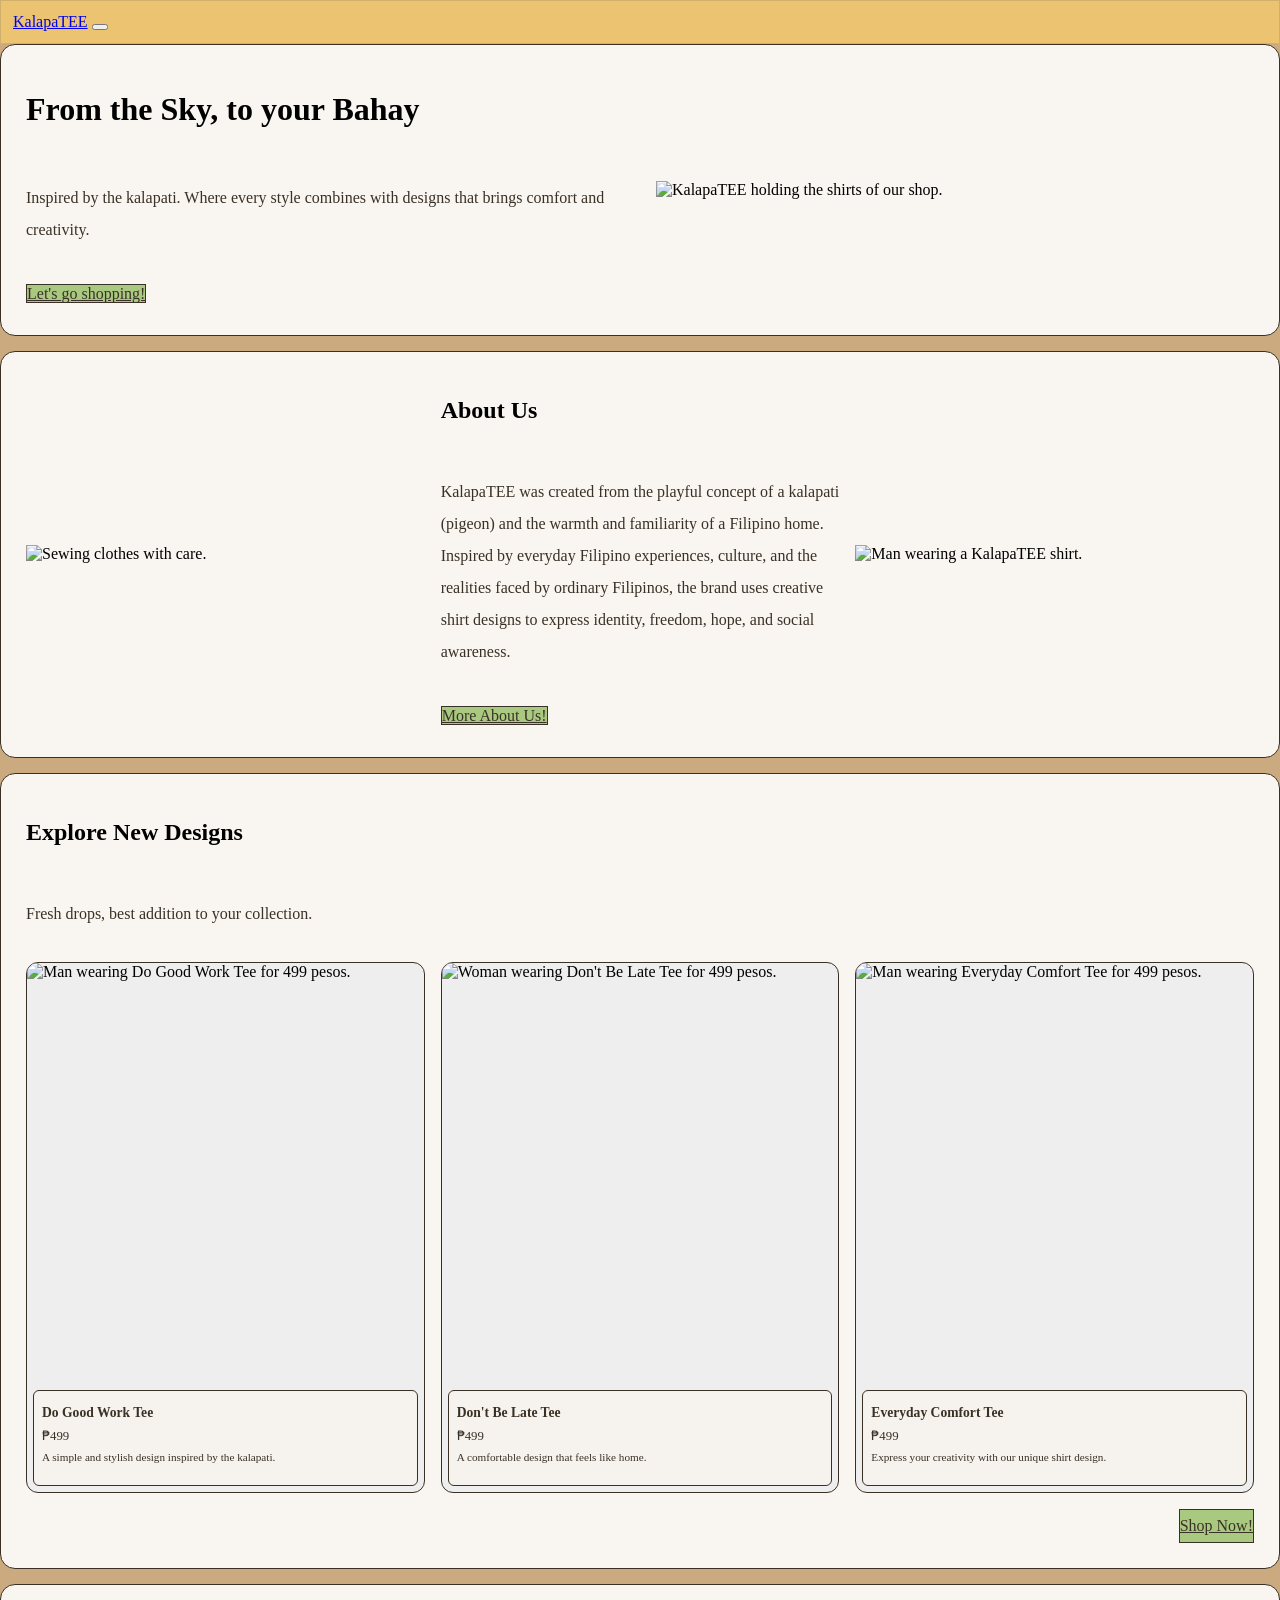
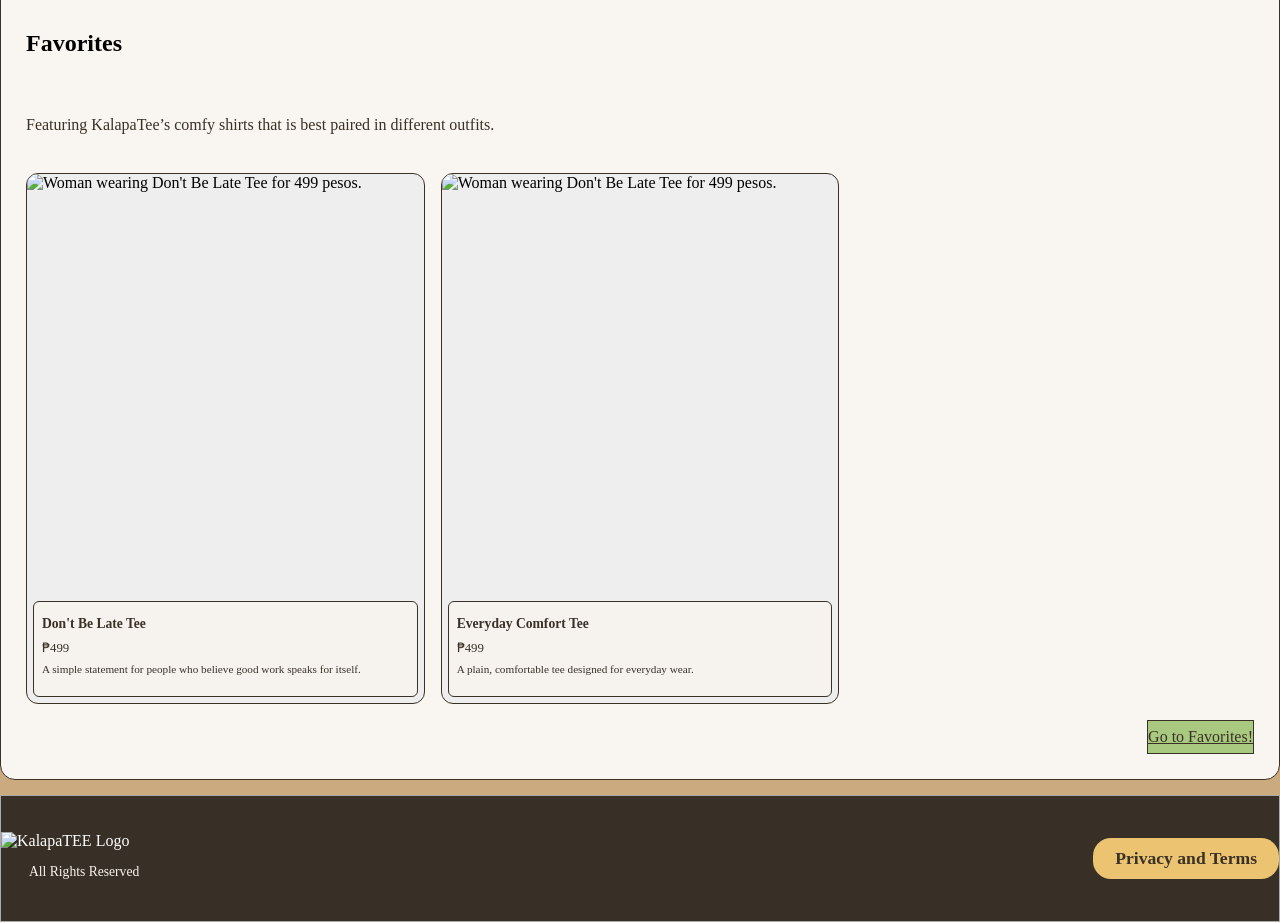
==== index.html @ 0c76593f "Merge 9d31fdcd23a2473a4dc69d0a0cee9175cd3b188a into a18f299903dabb6fb0a37288495010eba03ec05f" ====
<!DOCTYPE html>
<html lang="en">
<head>
  <meta charset="UTF-8">
  <meta name="viewport" content="width=device-width, initial-scale=1.0">
  <title>KalapaTEE</title>

  <!-- Bootstrap -->
  <link href="https://cdn.jsdelivr.net/npm/bootstrap@6.0.0-alpha.1/dist/css/bootstrap.min.css" rel="stylesheet" integrity="sha384-B/GM4XqrwHnWXNOWMbloTmrYXZg10cakYGmpfsR/bbzQ6JAJI4ihuyADKLnBgrCe" crossorigin="anonymous">

  <!-- CSS -->
 <link rel="stylesheet" href="./css/styles.css">

</head>
<body class="body">

    <!-- Navigation -->
  <nav class="navbar md:navbar-expand nav-bgcolor border-bottom">

    <div class="container body-font">

        <a class="bg navbar-brand" href="index.html">KalapaTEE</a>

        <button class="btn-icon navbar-toggler" type="button"
            data-bs-toggle="drawer" data-bs-target="#mainNav"
            aria-controls="mainNav" aria-expanded="false" aria-label="Toggle navigation">

            <span class="navbar-toggler-icon" aria-hidden="true"></span>
        </button>

        <dialog class="drawer drawer-end" tabindex="-1" id="mainNav" aria-labelledby="mainNavLabel">

      <div class="drawer-header">

        <h5 class="drawer-title" id="mainNavLabel">Menu</h5>

        <button type="button" class="btn-close" data-bs-dismiss="drawer" aria-label="Close"></button>

      </div>

      <div class="drawer-body">
        <ul class="nav navbar-nav md:ms-auto">
          <li class="nav-item"><a class="nav-link active" aria-current="page" href="index.html">Home</a></li>
          <li class="nav-item"><a class="nav-link" href="about-us.html">About Us</a></li>
          <li class="nav-item"><a class="nav-link" href="shop.html">Shop</a></li>
          <li class="nav-item"><a class="nav-link" href="favorites.html">Favorites</a></li>
          <li class="nav-item"><a class="nav-link" href="privacy-and-terms.html">Privacy and Terms</a></li>
          <li class="nav-item"><a class="nav-link" href="contact-us.html">Contact Us</a></li>
          <li class="nav-item"><a class="nav-link" href="settings.html">Settings</a></li>
        </ul>
      </div>
    </dialog>
  </div>
  </nav>

    <!-- Hero Section -->
    <header class=" py-3">
    
        <div class="container py-5">
        <div class="hero-layout section-wrapper">

            <!-- Heading -->
            <h1 class="hero-heading text-5xl fw-bold header-font">
            From the Sky, to your Bahay
            </h1>

            <!-- Image -->
            <div class="hero-image">
            <img src="./images/ctabird.png"
                alt="KalapaTEE holding the shirts of our shop."
                class="img-fluid rounded">
            </div>

            <!-- Description -->
            <p class="hero-description text-m fg-2 body-font">
            Inspired by the kalapati. Where every style combines with designs that brings comfort and creativity.
            </p>

            <!-- Button -->
            <div class="hero-button">
            <a href="shop.html" class="btn-solid btn-lg body-font button-font">
                Let's go shopping!
            </a>
            </div>

        </div>
        </div>

    </header>

    <!-- About Us -->
    <section id="about" class="py-5">
        <div class="container">
            <div class="about-layout section-wrapper">

            <!-- First Image -->
            <div class="about-image1">
                <img src="./images/Factory.png"
                    alt="Sewing clothes with care."
                    class="img-fluid rounded">
            </div>

            <!-- Heading -->
            <h2 class="about-heading text-5xl fw-bold header-font">
                About Us
            </h2>

            <!-- Second Image -->
            <div class="about-image2">
                <img src="./images/ManWearingShirt.png"
                    alt="Man wearing a KalapaTEE shirt."
                    class="img-fluid rounded">
            </div>

            <!-- Description -->
            <p class="about-description text-m fg-2 body-font">
                KalapaTEE was created from the playful concept of a kalapati (pigeon) 
                and the warmth and familiarity of a Filipino home. Inspired by everyday 
                Filipino experiences, culture, and the realities faced by ordinary Filipinos, 
                the brand uses creative shirt designs to express identity, freedom, hope, 
                and social awareness.
            </p>

            <!-- Button -->
            <div class="about-button">
                <a href="about-us.html" class="btn-solid btn-lg body-font button-font">
                More About Us!
                </a>
            </div>

            </div>
        </div>
    </section>


    <!-- Shopping Catalog Section -->
        <section id="catalog" class="py-5">

        <div class="container">
            <div class="catalog-layout section-wrapper">

            <!-- Heading -->
            <h2 class="catalog-heading text-5xl fw-bold header-font">
                Explore New Designs
            </h2>

            <!-- Shop Description -->
            <p class="catalog-description text-m fg-2 body-font">
                Fresh drops, best addition to your collection.
            </p>

            <!-- Product 1: Do Good Work Tee -->
            <div class="product-card product-1">
                <img src="./images/DoGoodWorkTee.png"
                    alt="Man wearing Do Good Work Tee for 499 pesos."
                    class="img-fluid rounded">

                <div class="product-info">
                <div class="d-flex justify-content-between align-items-center">
                    <h5 class="fw-bold mb-1 header-font">Do Good Work Tee</h5>
                    <span class="fw-bold header-font">₱499</span>
                </div>
                <p class="mb-0 body-font">
                    A simple and stylish design inspired by the kalapati.
                </p>
                </div>
            </div>

            <!-- Product 2: Don't Be Late Tee -->
            <div class="product-card product-2">
                <img src="./images/DontBeLateTee.png"
                    alt="Woman wearing Don't Be Late Tee for 499 pesos."
                    class="img-fluid rounded">

                <div class="product-info">
                <div class="d-flex justify-content-between align-items-center">
                    <h5 class="fw-bold mb-1 header-font">Don't Be Late Tee</h5>
                    <span class="fw-bold header-font">₱499</span>
                </div>
                <p class="mb-0 body-font">
                    A comfortable design that feels like home.
                </p>
                </div>
            </div>

            <!-- Product 3: Everyday Comfort Tee -->
            <div class="product-card product-3">
                <img src="./images/EverydayComfortTee.png"
                    alt="Man wearing Everyday Comfort Tee for 499 pesos."
                    class="img-fluid rounded">

                <div class="product-info">
                <div class="d-flex justify-content-between align-items-center">
                    <h5 class="fw-bold mb-1 header-font">Everyday Comfort Tee</h5>
                    <span class="fw-bold header-font">₱499</span>
                </div>
                <p class="mb-0 body-font">
                    Express your creativity with our unique shirt design.
                </p>
                </div>
            </div>

            <!-- Shopping Button -->
            <div class="catalog-button">
                <a href="shop.html"
                class="btn-solid btn-lg body-font button-font">
                Shop Now!
                </a>
            </div>

            </div>
        </div>

    </section>

    <!-- Favorites Section -->
        <section id="catalog" class="py-5">

        <div class="container">
            <div class="catalog-layout section-wrapper">

            <!-- Heading -->
            <h2 class="catalog-heading text-5xl fw-bold header-font">
               Favorites
            </h2>

            <!-- Shop Description -->
            <p class="catalog-description text-m fg-2 body-font">
               Featuring KalapaTee’s comfy shirts that is best paired in different outfits.
            </p>

            <!-- Product 1: Don't Be Late Tee  -->
            <div class="product-card product-1">
                <img src="./images/DontBeLateTee.png"
                    alt="Woman wearing Don't Be Late Tee for 499 pesos."
                    class="img-fluid rounded">

                <div class="product-info">
                <div class="d-flex justify-content-between align-items-center">
                    <h5 class="fw-bold mb-1 header-font">Don't Be Late Tee</h5>
                    <span class="fw-bold header-font">₱499</span>
                </div>
                <p class="mb-0 body-font">
                    A simple statement for people who believe good work speaks for itself.
                </p>
                </div>
            </div>

            <!-- Product 2: Everyday Comfort Tee -->
            <div class="product-card product-2">
                <img src="./images/EverydayComfortTee.png"
                    alt="Woman wearing Don't Be Late Tee for 499 pesos."
                    class="img-fluid rounded">

                <div class="product-info">
                <div class="d-flex justify-content-between align-items-center">
                    <h5 class="fw-bold mb-1 header-font">Everyday Comfort Tee</h5>
                    <span class="fw-bold header-font">₱499</span>
                </div>
                <p class="mb-0 body-font">
                    A plain, comfortable tee designed for everyday wear.
                </p>
                </div>
            </div>

            <!-- Going Back to Favorites Button -->
            <div class="catalog-button">
                <a href="favorites.html"
                class="btn-solid btn-lg body-font button-font">
                Go to Favorites!
                </a>
            </div>

            </div>
        </div>

    </section>

 <!-- Footer -->
    <footer class="site-footer">

        <div class="container">
            <div class="footer-content">

            <!-- Logo and Copyright -->
            <div class="footer-brand">

                <img src="./logo-img/Primary (White).png"
                    alt="KalapaTEE Logo"
                    class="footer-logo">

                <p class="footer-copyright  text-s footer-font">
                All Rights Reserved
                </p>

            </div>

            <!-- Privacy and Terms Button -->
            <div class="footer-links">
                <a href="privacy.html"
                class="footer-button header-font">
                Privacy and Terms
                </a>
            </div>

            </div>
        </div>

    </footer>

  <script type="module" src="https://cdn.jsdelivr.net/npm/bootstrap@6.0.0-alpha.1/dist/js/bootstrap.bundle.min.js" integrity="sha384-1a/pXj49ZQ1aHEmrJ+gMw1otqoVsYwlEnlD8mIfY2TV03r20Y0CN7uqx1tQogjPL" crossorigin="anonymous"></script>
</body>
</html>
---- css/styles.css ----
/* GENERAL */
* {
    box-sizing: border-box;
}

body {
    margin: 0;
    padding: 0;
}

@font-face {
    font-family: 'Batangas';
    src: url('../font/batangas-bold-700.otf');
}

@font-face {
    font-family: 'LibreBaskerville';
    src: url('../font/LibreBaskerville-VariableFont_wght.ttf');
}


/* NAVIGATION BAR */
.navbar {
    background-color: #ecc471;
    display: flex;
    justify-content: space-between;
    align-items: center;
    padding: 5px 12px;
    border: 1px solid #d0b16c;
    width: 100%;
}

/* BODY FONT */
.body-font {
    font-family: 'LibreBaskerville';
    color: #3A3126;
    line-height: 2;
}
.footer-font {
    font-family:'LibreBaskerville';
    color: #F9F5F0;
    line-height: 2;
}

.button-font {
    font-family:'LibreBaskerville';
    background-color: #A9C980;
    line-height: 2;
    border: 1px solid #3A3126;
}

.button-font:hover {
  background-color: #3A3126;
  color: #F4D35E;
}


h5 {
    line-height: 2;
}


.box{
    border: 2px solid #3A3126;
    background-color: #F9F5F0;
    border-radius: 25px ;
}

.body{
    background-color: #CCAA7F;
}


/* Desktop Layout */
.hero-layout {
  display: grid;
  grid-template-columns: 1fr 1fr;
  grid-template-areas:
    "heading image"
    "description image"
    "button image";
  align-items: center;
  gap: 1rem 2rem;
}

.hero-heading {
  grid-area: heading;
}

.hero-image {
  grid-area: image;
}

.hero-description {
  grid-area: description;
}

.hero-button {
  grid-area: button;
}

/* Mobile Layout */
@media (max-width: 767px) {
  .hero-layout {
    grid-template-columns: 1fr;
    grid-template-areas:
      "heading"
      "image"
      "description"
      "button";
    text-align: center;
  }

  .hero-button {
    display: flex;
    justify-content: center;
  }
}

.section-wrapper {
  background-color: #F9F5F0;
  padding: 25px;
  border-radius: 15px;
  border: 1px solid #3A3126;
  margin-bottom: 15px;
}

/* About Us - Desktop */
.about-layout {
  display: grid;
  grid-template-columns: 1fr 1fr 1fr;
  grid-template-areas:
    "image1 heading image2"
    "image1 description image2"
    "image1 button image2";
  align-items: center;
  gap: 1rem;
}

.about-image1 {
  grid-area: image1;
}

.about-heading {
  grid-area: heading;
}

.about-image2 {
  grid-area: image2;
}

.about-description {
  grid-area: description;
}

.about-button {
  grid-area: button;
}

.about-image1 img,
.about-image2 img {
  width: 100%;
  height: 100%;
  object-fit: cover;
}

/* About Us - Mobile */
@media (max-width: 767px) {
  .about-layout {
    grid-template-columns: 1fr;
    grid-template-areas:
      "heading"
      "description"
      "image1"
      "image2"
      "button";
    text-align: center;
  }

  .about-image1 img,
  .about-image2 img {
    height: 200px;
  }

  .about-button {
    display: flex;
    justify-content: center;
  }
}


/* SHOPPING CATALOG - DESKTOP */

.catalog-layout {
  display: grid;
  grid-template-columns: repeat(3, 1fr);
  grid-template-areas:
    "heading heading heading"
    "description description description"
    "product1 product2 product3"
    ". . button";
  gap: 1rem;
  align-items: center;
}

/* Grid Areas */

.catalog-heading {
  grid-area: heading;
}

.catalog-description {
  grid-area: description;
}

.product-1 {
  grid-area: product1;
}

.product-2 {
  grid-area: product2;
}

.product-3 {
  grid-area: product3;
}

.catalog-button {
  grid-area: button;
  display: flex;
  justify-content: flex-end;
}


/* PRODUCT CARD */
.product-card {
  position: relative;
  width: 100%;
  aspect-ratio: 3 / 4;
  overflow: hidden;
  border: 1px solid #3A3126;
  border-radius: 12px;
  background: #eee;
}

/* PRODUCT IMAGE */
.product-card img {
  width: 100%;
  height: 100%;
  object-fit: cover;
  object-position: center;
  display: block;
}

/* PRODUCT INFORMATION */
.product-info {
  position: absolute;
  bottom: 6px;
  left: 6px;
  right: 6px;

  padding: 8px;
  border-radius: 6px;

  background-color: rgba(249, 245, 240, 0.8);
  color: #3A3126;
  border: 1px solid #3A3126
}

/* PRODUCT NAME AND PRICE */
.product-info h5 {
  font-size: 0.85rem;
  font-weight: bold;
  margin: 0;
}

.product-info span {
  font-size: 0.8rem;
  white-space: nowrap;
}

/* PRODUCT DESCRIPTION */
.product-info p {
  font-size: 0.7rem;
  margin-top: 6px;
  line-height: 1.4;
}

/* MOBILE RESPONSIVENESS */
@media (max-width: 767px) {

  .product-card {
    height: 280px;
  }

  .product-info {
    padding: 10px;
  }

  .product-info h5 {
    font-size: 0.9rem;
  }

  .product-info p {
    font-size: 0.8rem;
  }
}

/* FOOTER */

.site-footer {
  background-color: #382F26;
  color: #ffffff;
  padding: 25px 0;
  border: 1px solid #aaa;
}

/* Footer Layout */

.footer-content {
  display: flex;
  justify-content: space-between;
  align-items: center;
  min-height: 75px;
}

/* Logo */

.footer-logo {
  width: 210px;
  height: auto;
  object-fit: contain;
  display: block;
}

/* Copyright */

.footer-copyright {
  font-size: 0.85rem;
  margin: 8px 0 0 28px;
}

/* Privacy Button */

.footer-button {
  display: inline-block;
  background-color: #ECC471;
  color: #3A3126;

  padding: 10px 22px;
  border-radius: 18px;

  text-decoration: none;
  font-size: 1.1rem;
  font-weight: bold;

  transition: 0.2s ease;
}

.footer-button:hover {
  background-color: #A9C980;
  color: #3A3126;
}


/* MOBILE RESPONSIVENESS */

@media (max-width: 576px) {

  .footer-content {
    flex-direction: column;
    align-items: center;
    gap: 20px;
    text-align: center;
  }

  .footer-logo {
    width: 180px;
    margin: auto;
  }

  .footer-copyright {
    margin: 8px 0 0;
  }
}

/* TEMPORARY NAVBAR BRAND FIX */
nav.navbar a.navbar-brand {
    font-family: 'LibreBaskerville', serif !important;
    font-size: 16px !important;
    font-weight: normal !important;
    line-height: normal !important;
    display: inline-block !important;
    padding: 0 !important;
    margin: 0 !important;
}
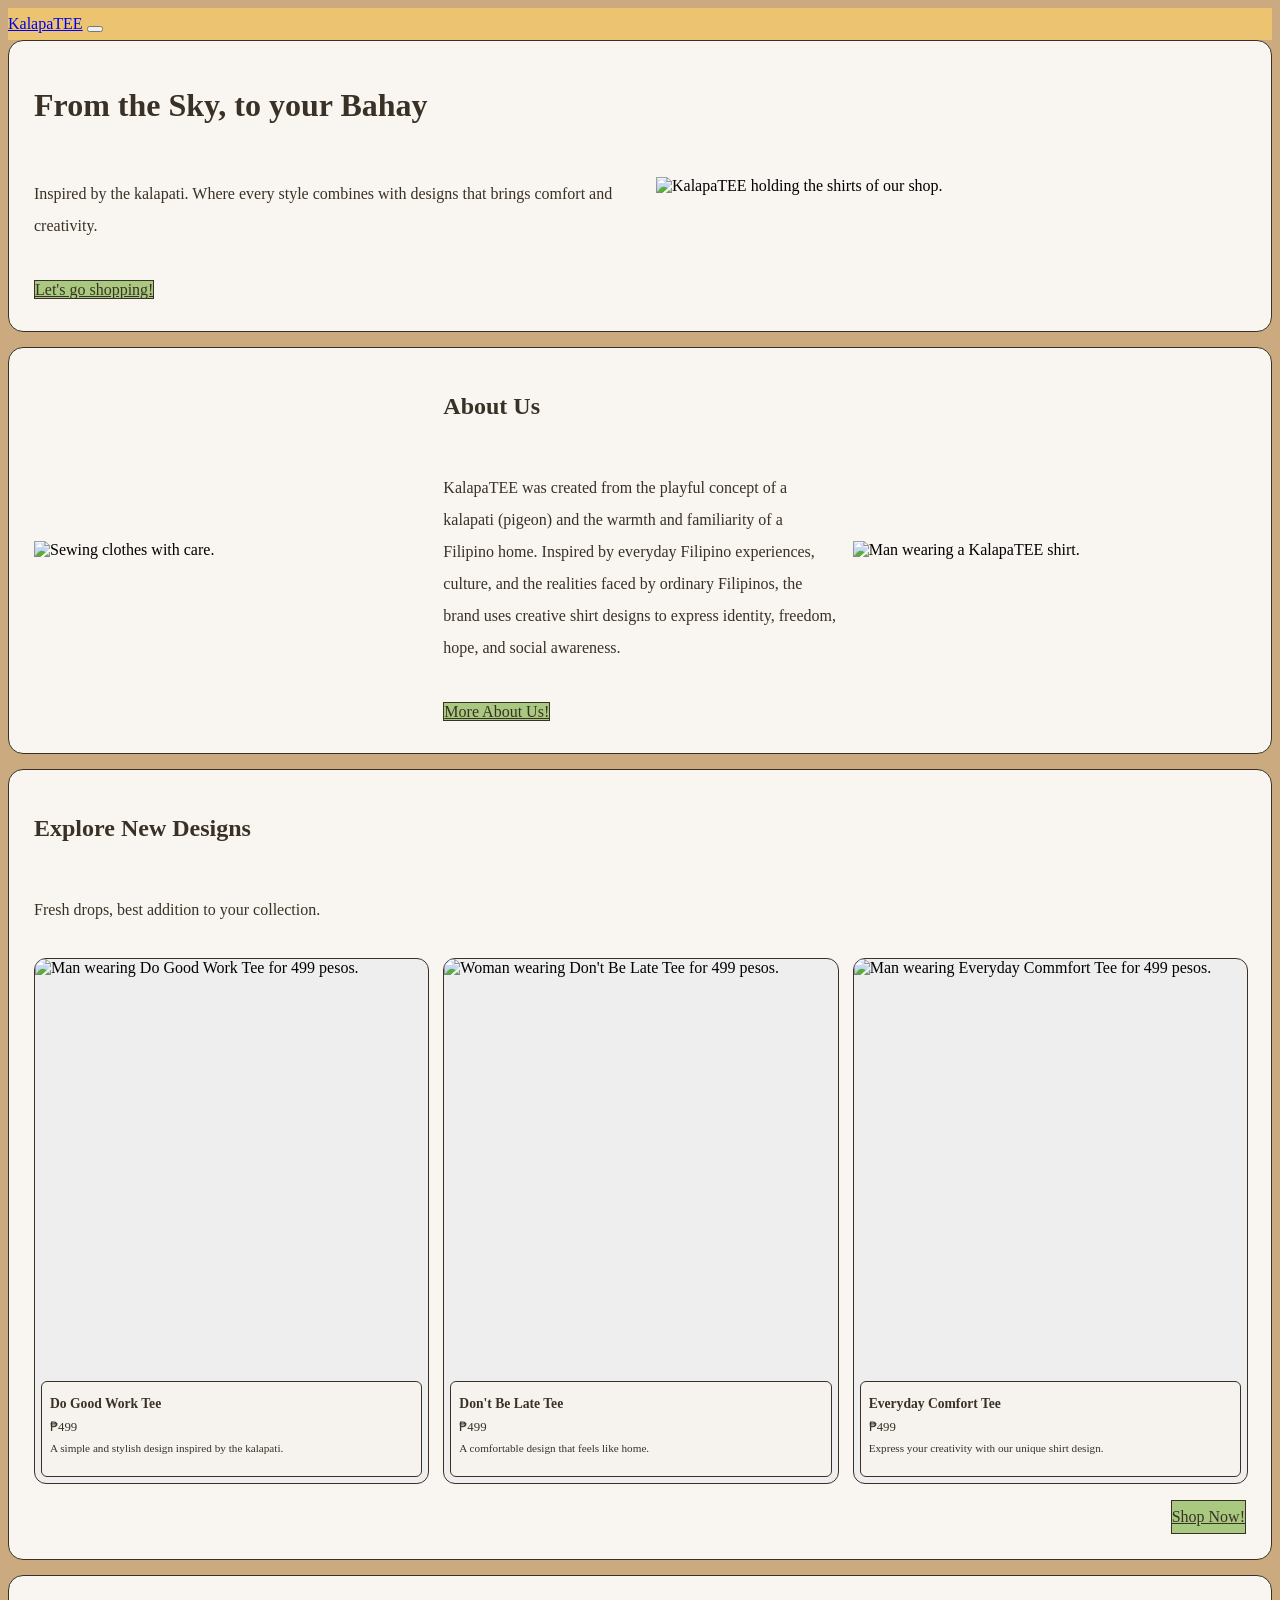
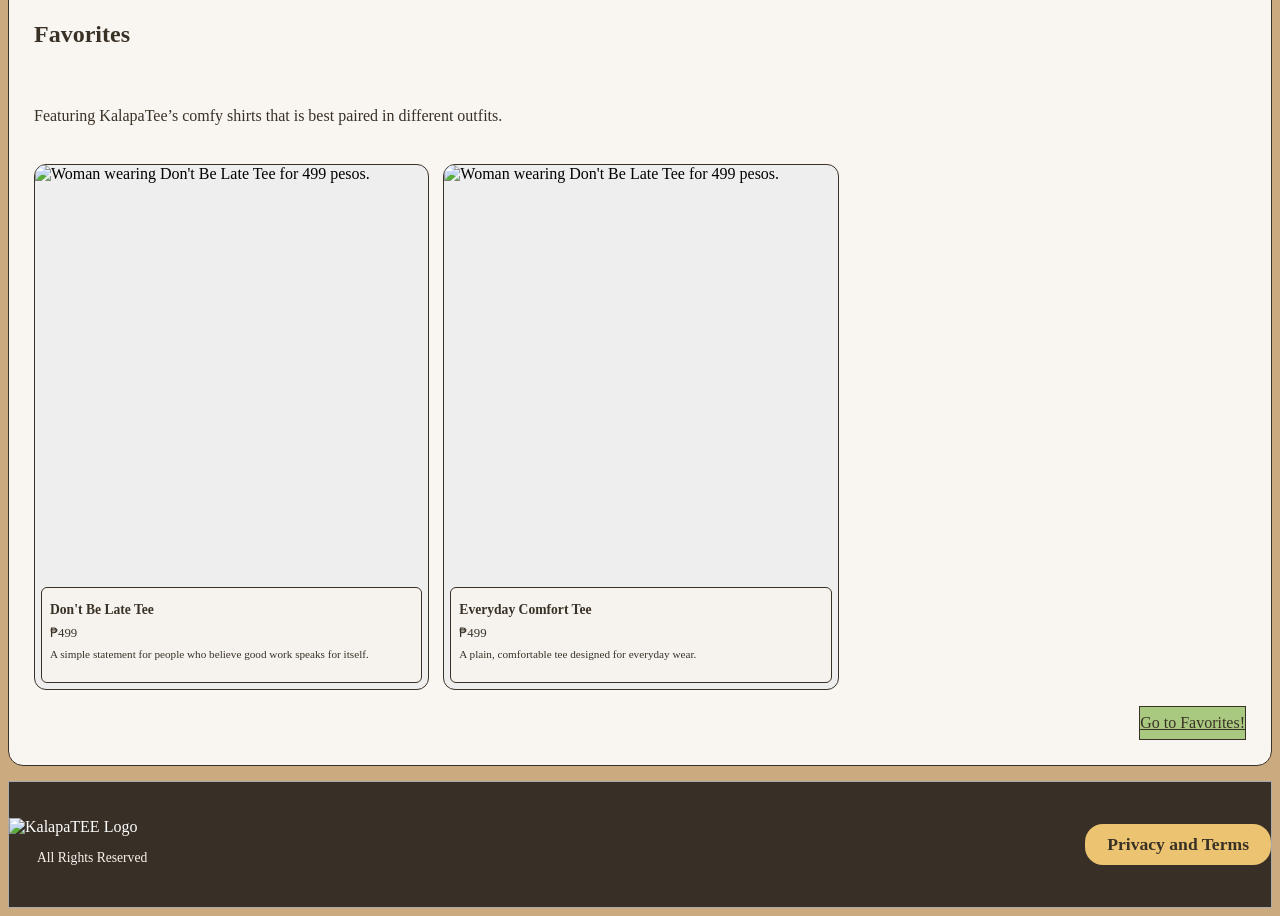
==== commit a6173b75: "Add files via upload Updated website pages and styling for other pages" ====
--- a/index.html
+++ b/index.html
@@ -9,7 +9,7 @@
   <link href="https://cdn.jsdelivr.net/npm/bootstrap@6.0.0-alpha.1/dist/css/bootstrap.min.css" rel="stylesheet" integrity="sha384-B/GM4XqrwHnWXNOWMbloTmrYXZg10cakYGmpfsR/bbzQ6JAJI4ihuyADKLnBgrCe" crossorigin="anonymous">
 
   <!-- CSS -->
- <link rel="stylesheet" href="./css/styles.css">
+  <link rel="stylesheet" href="css/styles.css">
 
 </head>
 <body class="body">
@@ -45,7 +45,6 @@
           <li class="nav-item"><a class="nav-link" href="shop.html">Shop</a></li>
           <li class="nav-item"><a class="nav-link" href="favorites.html">Favorites</a></li>
           <li class="nav-item"><a class="nav-link" href="privacy-and-terms.html">Privacy and Terms</a></li>
-          <li class="nav-item"><a class="nav-link" href="contact-us.html">Contact Us</a></li>
           <li class="nav-item"><a class="nav-link" href="settings.html">Settings</a></li>
         </ul>
       </div>
@@ -186,7 +185,7 @@
             <!-- Product 3: Everyday Comfort Tee -->
             <div class="product-card product-3">
                 <img src="./images/EverydayComfortTee.png"
-                    alt="Man wearing Everyday Comfort Tee for 499 pesos."
+                    alt="Man wearing Everyday Commfort Tee for 499 pesos."
                     class="img-fluid rounded">
 
                 <div class="product-info">
--- a/css/styles.css
+++ b/css/styles.css
@@ -1,13 +1,3 @@
-/* GENERAL */
-* {
-    box-sizing: border-box;
-}
-
-body {
-    margin: 0;
-    padding: 0;
-}
-
 @font-face {
     font-family: 'Batangas';
     src: url('../font/batangas-bold-700.otf');
@@ -18,24 +8,21 @@
     src: url('../font/LibreBaskerville-VariableFont_wght.ttf');
 }
 
-
-/* NAVIGATION BAR */
-.navbar {
-    background-color: #ecc471;
-    display: flex;
-    justify-content: space-between;
-    align-items: center;
-    padding: 5px 12px;
-    border: 1px solid #d0b16c;
-    width: 100%;
-}
-
-/* BODY FONT */
+.nav-bgcolor{
+    background-color: #ECC471
+}
+
+.header-font {
+    font-family: 'Batangas';
+    color: #3A3126;
+}
+
 .body-font {
-    font-family: 'LibreBaskerville';
+    font-family:'LibreBaskerville';
     color: #3A3126;
     line-height: 2;
 }
+
 .footer-font {
     font-family:'LibreBaskerville';
     color: #F9F5F0;
@@ -286,6 +273,7 @@
   line-height: 1.4;
 }
 
+
 /* MOBILE RESPONSIVENESS */
 @media (max-width: 767px) {
 
@@ -304,6 +292,7 @@
   .product-info p {
     font-size: 0.8rem;
   }
+
 }
 
 /* FOOTER */
@@ -362,8 +351,7 @@
   color: #3A3126;
 }
 
-
-/* MOBILE RESPONSIVENESS */
+/* MOBILE RESPONSIVENESS SETTINGS */
 
 @media (max-width: 576px) {
 
@@ -382,15 +370,54 @@
   .footer-copyright {
     margin: 8px 0 0;
   }
-}
-
-/* TEMPORARY NAVBAR BRAND FIX */
-nav.navbar a.navbar-brand {
-    font-family: 'LibreBaskerville', serif !important;
-    font-size: 16px !important;
-    font-weight: normal !important;
-    line-height: normal !important;
-    display: inline-block !important;
-    padding: 0 !important;
-    margin: 0 !important;
-}
+
+}
+
+
+/* PRODUCT NAME AND PRICE */
+.product-title-row {
+  display: flex;
+  justify-content: space-between;
+  align-items: center;
+  gap: 8px;
+}
+
+.product-title-row h5 {
+  font-family: 'Batangas';
+  font-size: 1.2rem;
+  margin: 0;
+}
+
+.product-info .product-title-row .product-price {
+  font-family: 'Batangas';
+  font-size: 1.2rem !important;
+  white-space: nowrap;
+}
+
+/* PRODUCT DESCRIPTION */
+.product-info p {
+  font-family: 'LibreBaskerville';
+  font-size: 0.7rem;
+  margin-top: 6px;
+  line-height: 1.4;
+}
+
+/* ORDER BUTTON */
+.order-button {
+    width: 100%;
+    padding: 10px;
+    margin-top: 18px;
+    background-color: #A9C980;
+    color: #3A3126;
+    border: 1px solid #8DAD6B;
+    border-radius: 8px;
+    font-family: 'Batangas', serif;
+    font-size: 18px;
+    font-weight: bold;
+    cursor: pointer;
+    transition: background-color 0.3s ease;
+}
+
+.order-button:hover {
+    background-color: #96B96D;
+}
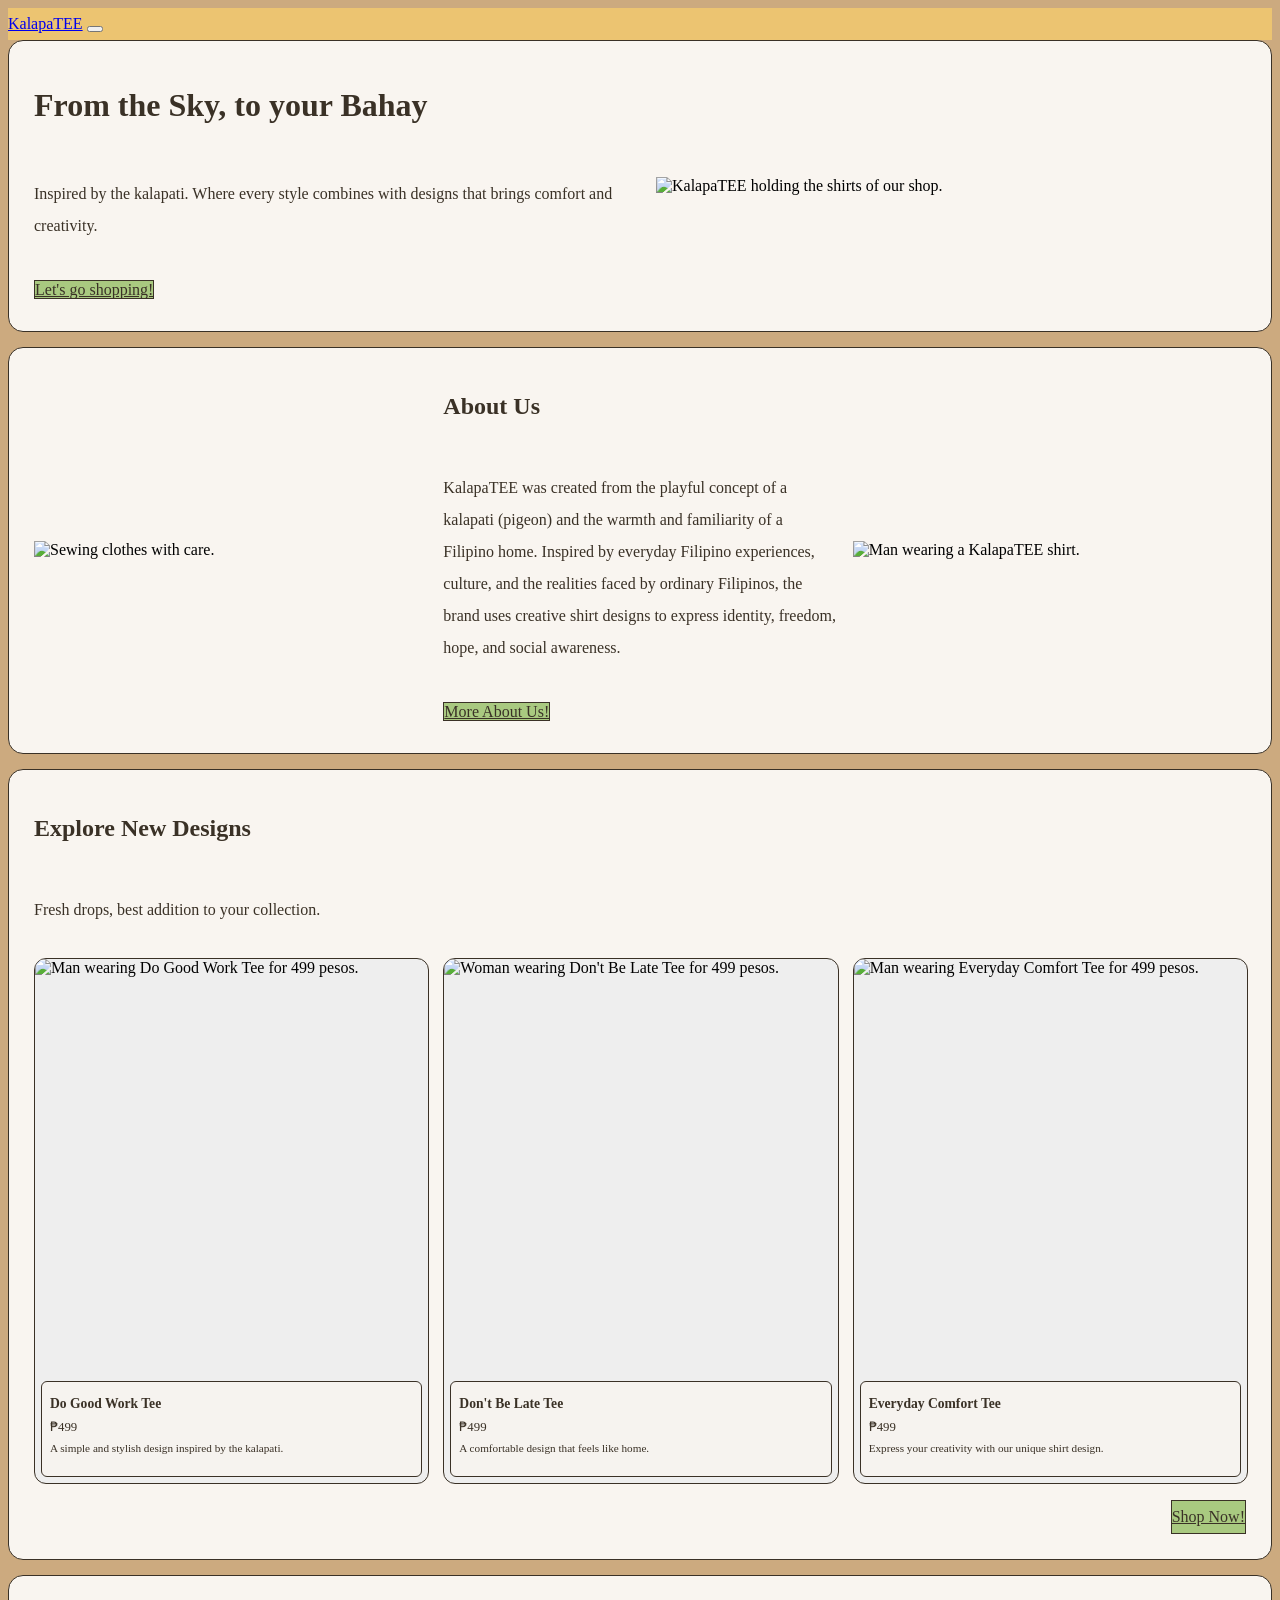
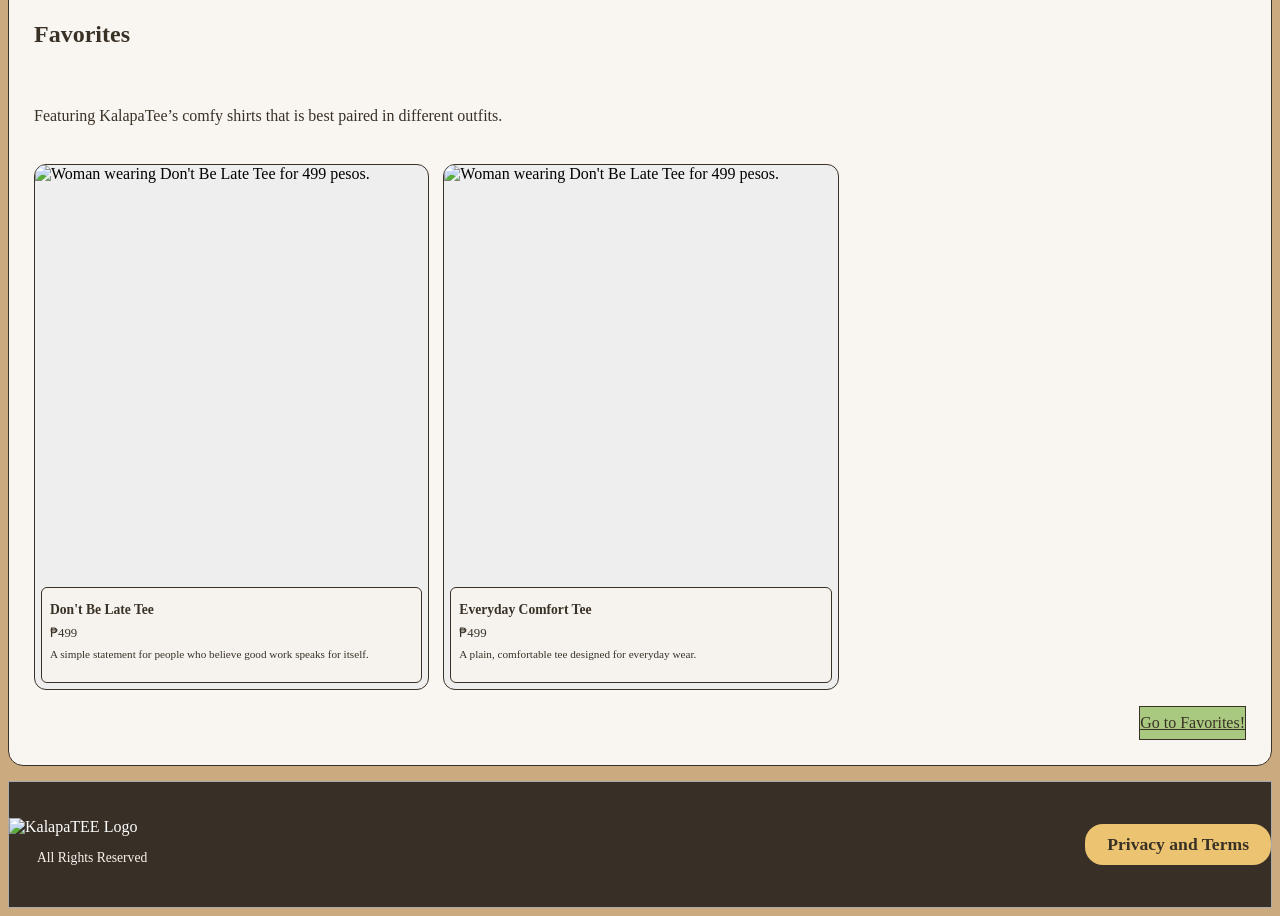
==== commit 657822a0: "Add files via upload" ====
--- a/index.html
+++ b/index.html
@@ -9,7 +9,7 @@
   <link href="https://cdn.jsdelivr.net/npm/bootstrap@6.0.0-alpha.1/dist/css/bootstrap.min.css" rel="stylesheet" integrity="sha384-B/GM4XqrwHnWXNOWMbloTmrYXZg10cakYGmpfsR/bbzQ6JAJI4ihuyADKLnBgrCe" crossorigin="anonymous">
 
   <!-- CSS -->
-  <link rel="stylesheet" href="css/styles.css">
+ <link rel="stylesheet" href="./css/styles.css">
 
 </head>
 <body class="body">
@@ -45,6 +45,7 @@
           <li class="nav-item"><a class="nav-link" href="shop.html">Shop</a></li>
           <li class="nav-item"><a class="nav-link" href="favorites.html">Favorites</a></li>
           <li class="nav-item"><a class="nav-link" href="privacy-and-terms.html">Privacy and Terms</a></li>
+          <li class="nav-item"><a class="nav-link" href="contact-us.html">Contact Us</a></li>
           <li class="nav-item"><a class="nav-link" href="settings.html">Settings</a></li>
         </ul>
       </div>
@@ -185,7 +186,7 @@
             <!-- Product 3: Everyday Comfort Tee -->
             <div class="product-card product-3">
                 <img src="./images/EverydayComfortTee.png"
-                    alt="Man wearing Everyday Commfort Tee for 499 pesos."
+                    alt="Man wearing Everyday Comfort Tee for 499 pesos."
                     class="img-fluid rounded">
 
                 <div class="product-info">
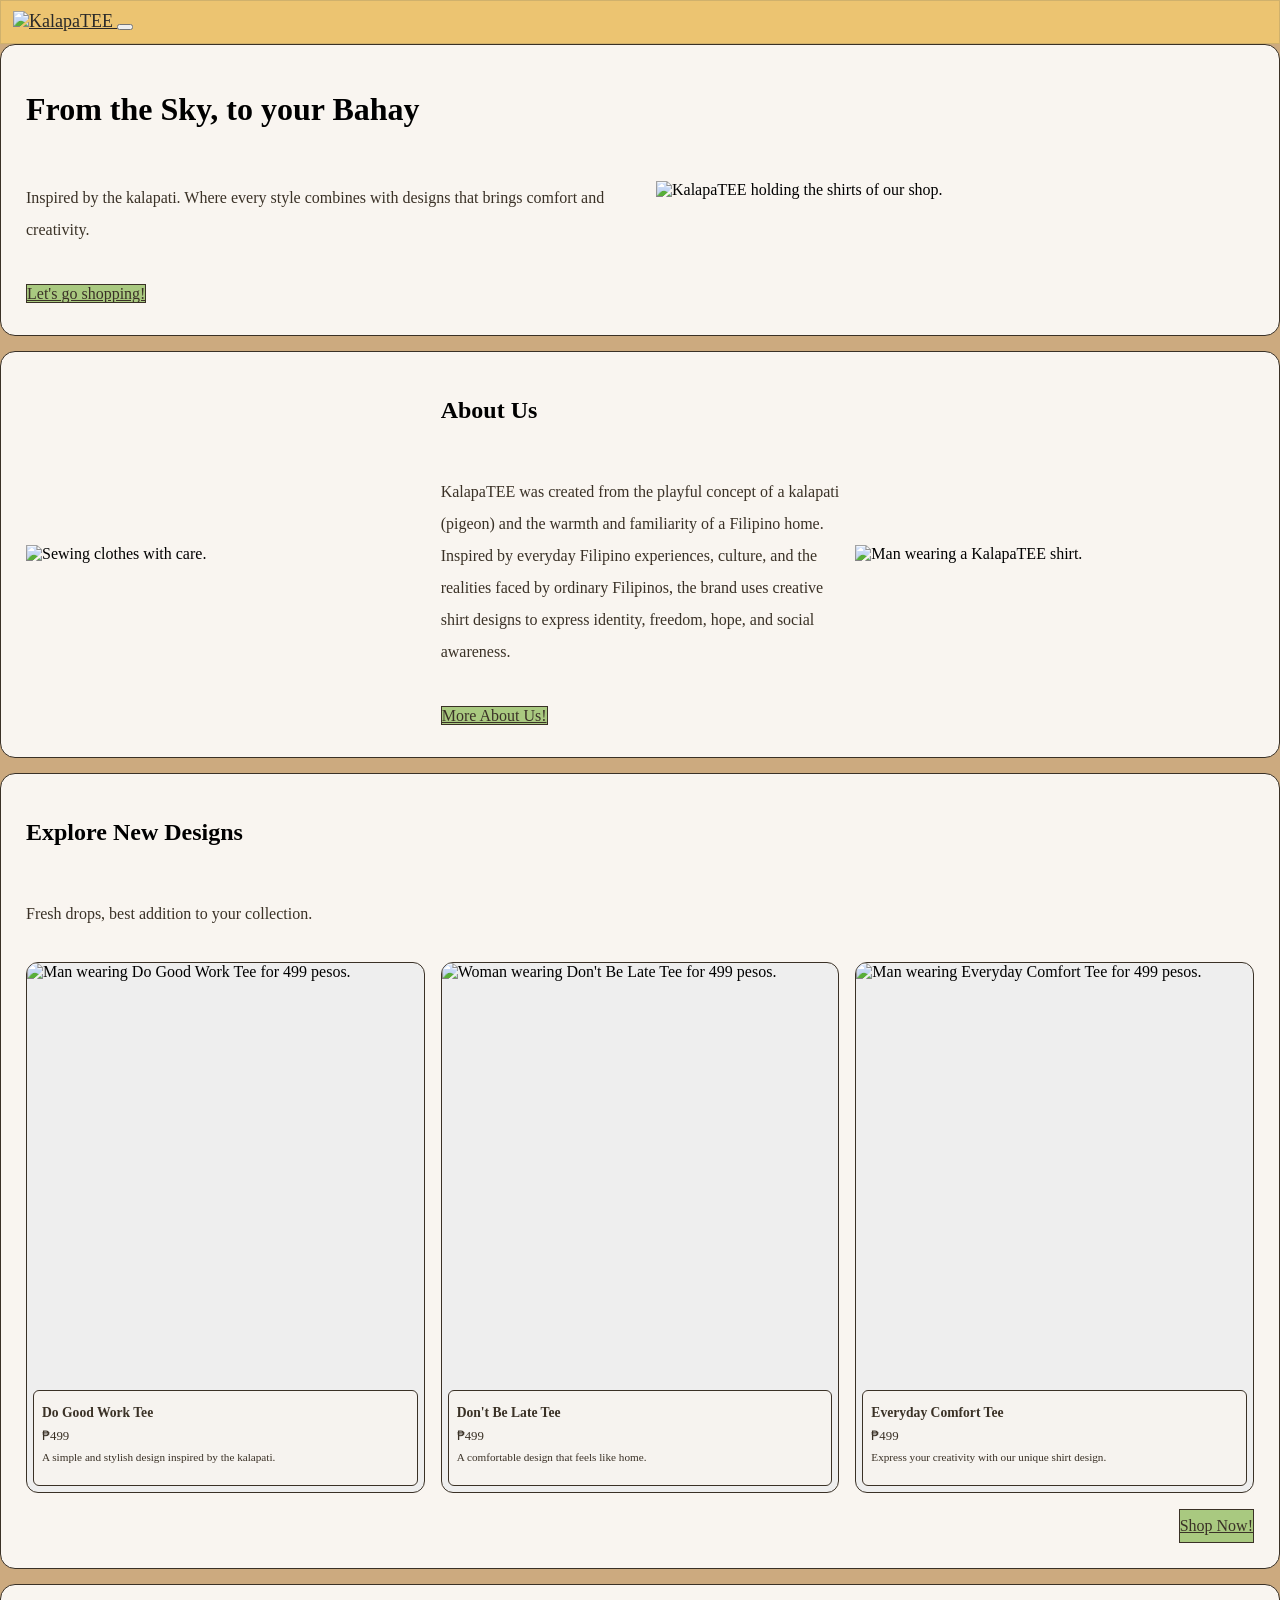
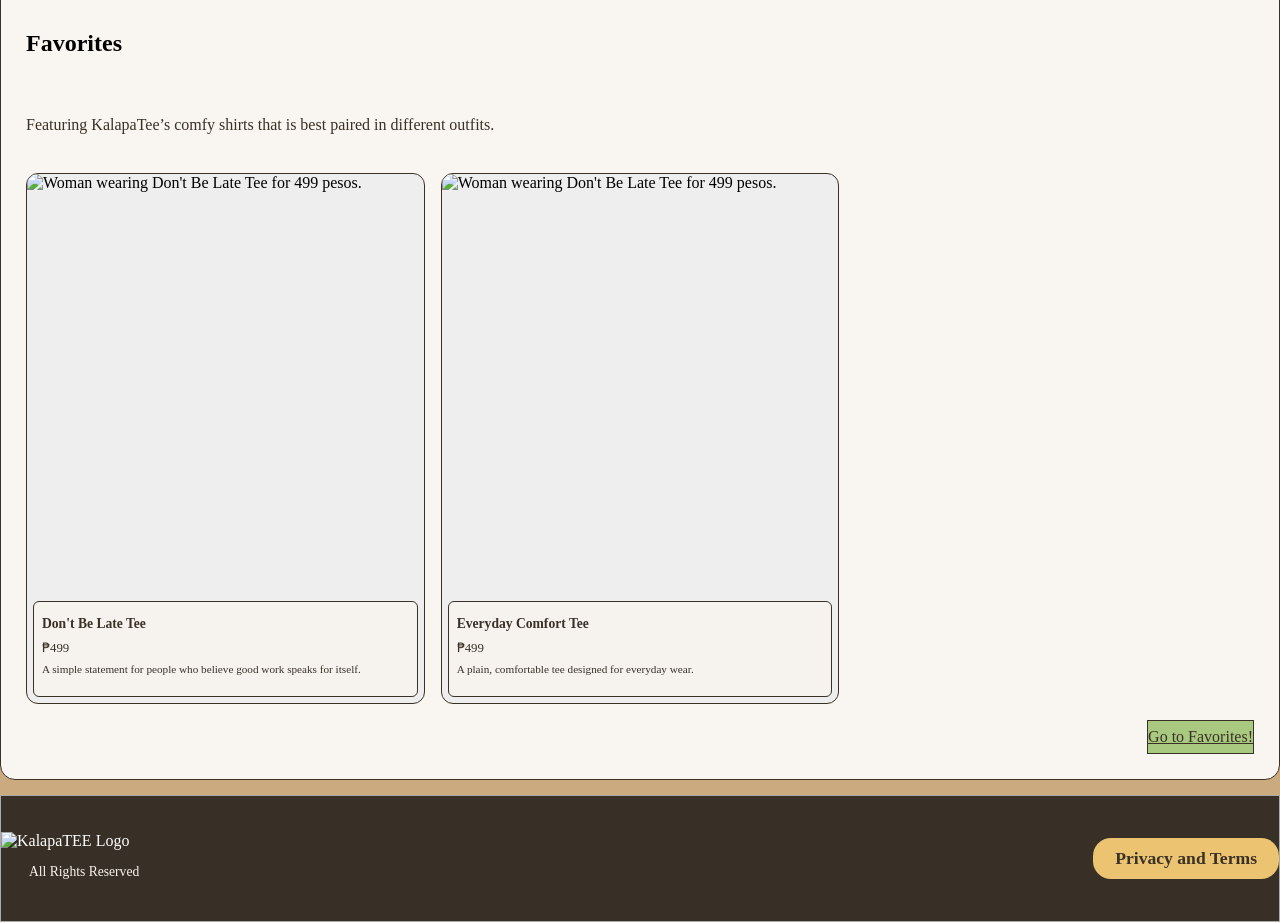
==== commit dfa0bf70: "Update index.html changed navbar" ====
--- a/index.html
+++ b/index.html
@@ -14,12 +14,14 @@
 </head>
 <body class="body">
 
-    <!-- Navigation -->
+   <!-- Navigation -->
   <nav class="navbar md:navbar-expand nav-bgcolor border-bottom">
 
     <div class="container body-font">
 
-        <a class="bg navbar-brand" href="index.html">KalapaTEE</a>
+        <a class="bg navbar-brand" href="index.html">
+            <img src="./logo-img/Primary (White).png" alt="KalapaTEE" class="navbar-logo">
+        </a>
 
         <button class="btn-icon navbar-toggler" type="button"
             data-bs-toggle="drawer" data-bs-target="#mainNav"
@@ -45,7 +47,6 @@
           <li class="nav-item"><a class="nav-link" href="shop.html">Shop</a></li>
           <li class="nav-item"><a class="nav-link" href="favorites.html">Favorites</a></li>
           <li class="nav-item"><a class="nav-link" href="privacy-and-terms.html">Privacy and Terms</a></li>
-          <li class="nav-item"><a class="nav-link" href="contact-us.html">Contact Us</a></li>
           <li class="nav-item"><a class="nav-link" href="settings.html">Settings</a></li>
         </ul>
       </div>
--- a/css/styles.css
+++ b/css/styles.css
@@ -1,3 +1,7 @@
+/* GENERAL */
+* {
+    box-sizing: border-box;
+}
 @font-face {
     font-family: 'Batangas';
     src: url('../font/batangas-bold-700.otf');
@@ -8,21 +12,60 @@
     src: url('../font/LibreBaskerville-VariableFont_wght.ttf');
 }
 
-.nav-bgcolor{
-    background-color: #ECC471
-}
-
-.header-font {
-    font-family: 'Batangas';
-    color: #3A3126;
-}
-
+/* NAVIGATION BAR */
+.nav-bgcolor {
+    background-color: #ecc471;
+}
+
+nav.navbar {
+    background-color: #ecc471;
+    display: flex;
+    justify-content: space-between;
+    align-items: center;
+    padding: 5px 12px;
+    border: 1px solid #d0b16c;
+    width: 100%;
+}
+
+/* KALAPATEE BRAND */
+nav.navbar .navbar-brand {
+    font-family: 'LibreBaskerville', serif !important;
+    font-size: 18px !important;
+    font-weight: normal !important;
+    line-height: normal !important;
+    color: #292929 !important;
+    padding: 0 !important;
+    margin: 0 !important;
+}
+
+/* NAVIGATION LINKS */
+nav.navbar .navbar-nav {
+    display: flex;
+    flex-direction: row;
+    align-items: center;
+    gap: 15px;
+}
+
+nav.navbar .nav-link {
+    font-family: 'LibreBaskerville', serif !important;
+    font-size: 12px !important;
+    font-weight: bold !important;
+    color: #292929 !important;
+    text-decoration: none;
+    padding: 0 !important;
+    margin: 0 !important;
+}
+body {
+    margin: 0;
+    padding: 0;
+}
+
+/* BODY FONT */
 .body-font {
-    font-family:'LibreBaskerville';
+    font-family: 'LibreBaskerville';
     color: #3A3126;
     line-height: 2;
 }
-
 .footer-font {
     font-family:'LibreBaskerville';
     color: #F9F5F0;
@@ -273,7 +316,6 @@
   line-height: 1.4;
 }
 
-
 /* MOBILE RESPONSIVENESS */
 @media (max-width: 767px) {
 
@@ -292,7 +334,6 @@
   .product-info p {
     font-size: 0.8rem;
   }
-
 }
 
 /* FOOTER */
@@ -351,7 +392,8 @@
   color: #3A3126;
 }
 
-/* MOBILE RESPONSIVENESS SETTINGS */
+
+/* MOBILE RESPONSIVENESS */
 
 @media (max-width: 576px) {
 
@@ -370,54 +412,10 @@
   .footer-copyright {
     margin: 8px 0 0;
   }
-
-}
-
-
-/* PRODUCT NAME AND PRICE */
-.product-title-row {
-  display: flex;
-  justify-content: space-between;
-  align-items: center;
-  gap: 8px;
-}
-
-.product-title-row h5 {
-  font-family: 'Batangas';
-  font-size: 1.2rem;
-  margin: 0;
-}
-
-.product-info .product-title-row .product-price {
-  font-family: 'Batangas';
-  font-size: 1.2rem !important;
-  white-space: nowrap;
-}
-
-/* PRODUCT DESCRIPTION */
-.product-info p {
-  font-family: 'LibreBaskerville';
-  font-size: 0.7rem;
-  margin-top: 6px;
-  line-height: 1.4;
-}
-
-/* ORDER BUTTON */
-.order-button {
-    width: 100%;
-    padding: 10px;
-    margin-top: 18px;
-    background-color: #A9C980;
-    color: #3A3126;
-    border: 1px solid #8DAD6B;
-    border-radius: 8px;
-    font-family: 'Batangas', serif;
-    font-size: 18px;
-    font-weight: bold;
-    cursor: pointer;
-    transition: background-color 0.3s ease;
-}
-
-.order-button:hover {
-    background-color: #96B96D;
-}+}
+
+.navbar-logo {
+    width: 120px; /* Adjust icon size */
+    height: auto;
+    object-fit: contain;
+}
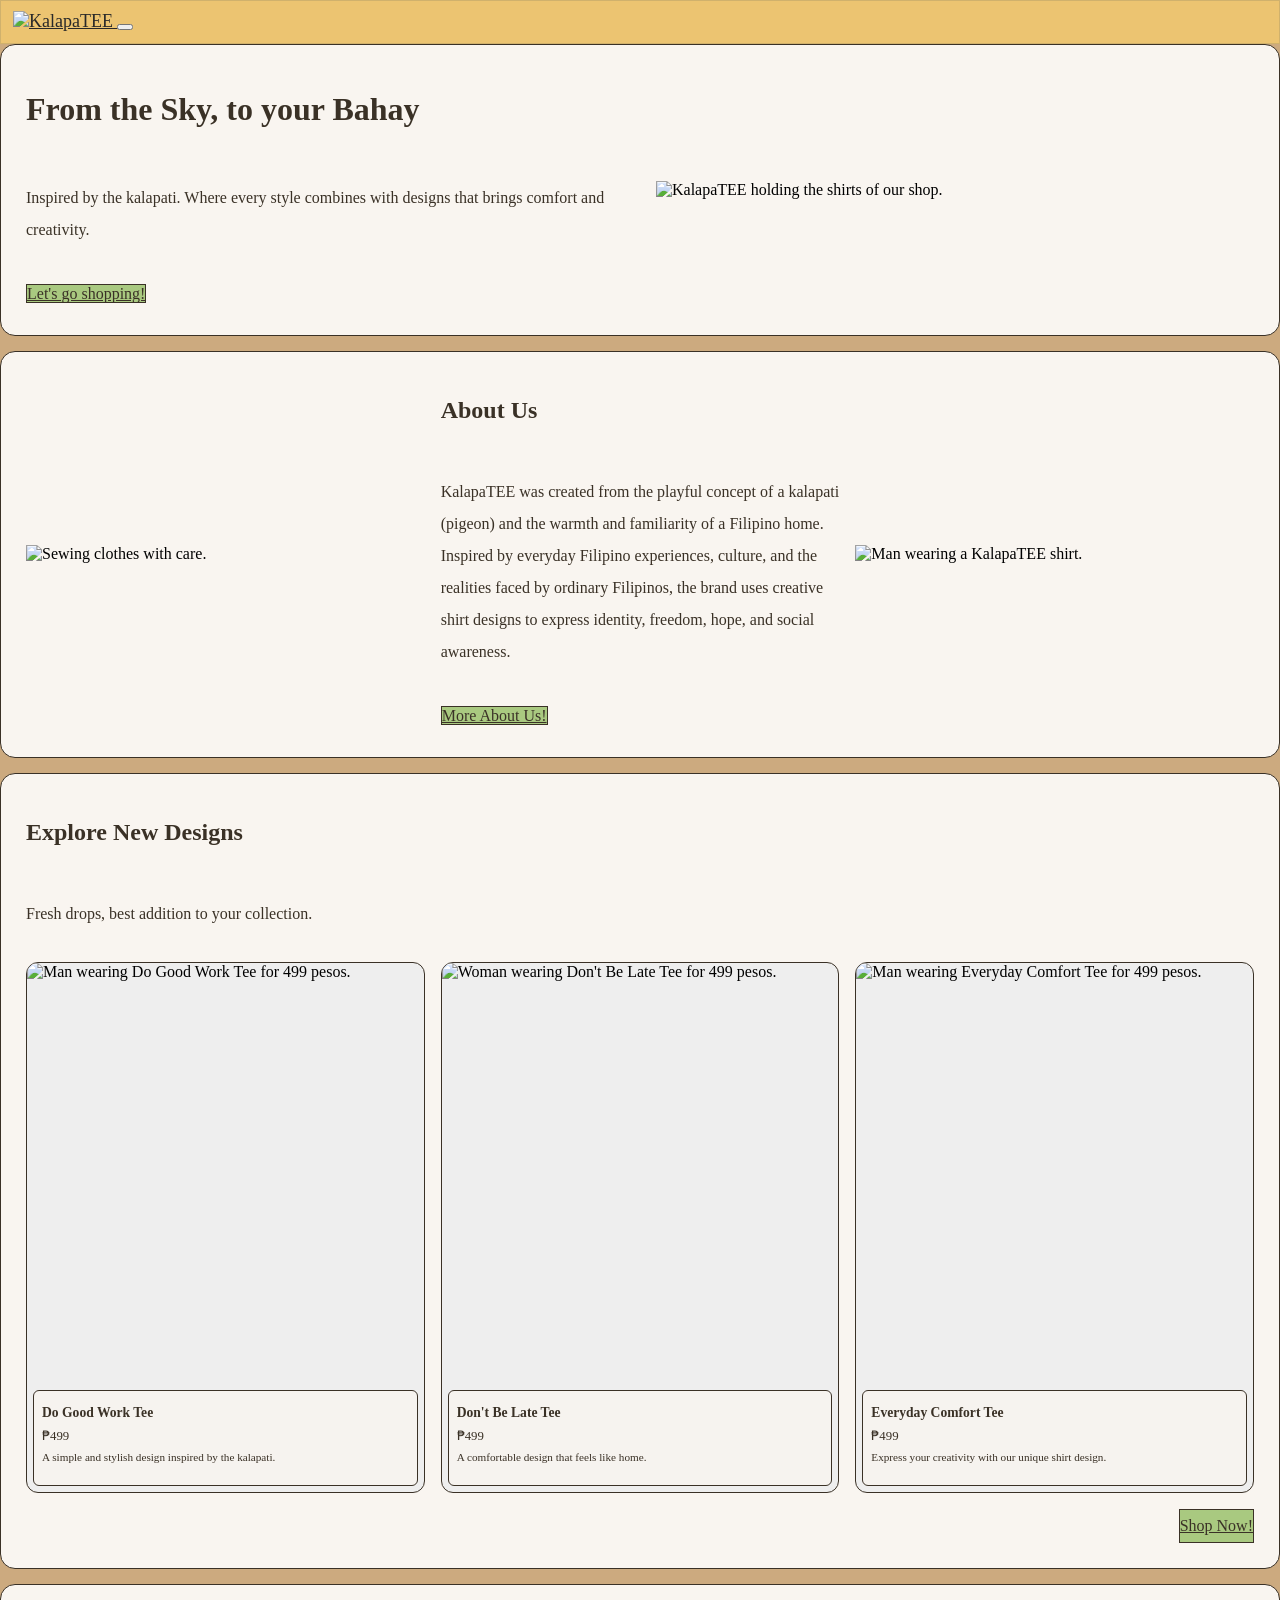
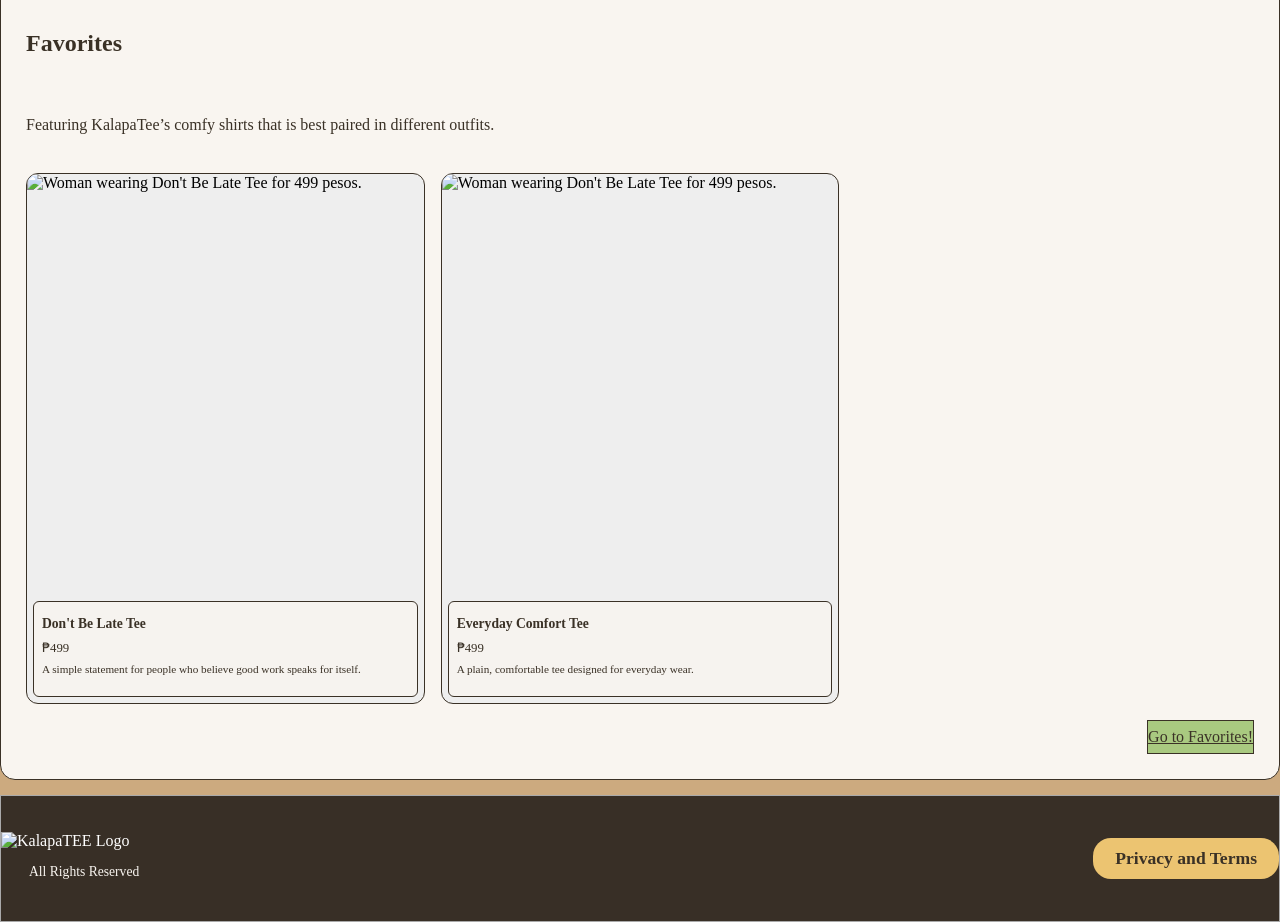
==== commit 3b75f333: "Update index.html fixed footer link" ====
--- a/index.html
+++ b/index.html
@@ -14,13 +14,13 @@
 </head>
 <body class="body">
 
-   <!-- Navigation -->
+  <!-- Navigation -->
   <nav class="navbar md:navbar-expand nav-bgcolor border-bottom">
 
     <div class="container body-font">
 
         <a class="bg navbar-brand" href="index.html">
-            <img src="./logo-img/Primary (White).png" alt="KalapaTEE" class="navbar-logo">
+            <img src="./logo-img/Primary.png" alt="KalapaTEE" class="navbar-logo">
         </a>
 
         <button class="btn-icon navbar-toggler" type="button"
@@ -298,7 +298,7 @@
 
             <!-- Privacy and Terms Button -->
             <div class="footer-links">
-                <a href="privacy.html"
+                <a href="privacy-and-terms.html"
                 class="footer-button header-font">
                 Privacy and Terms
                 </a>
--- a/css/styles.css
+++ b/css/styles.css
@@ -61,6 +61,12 @@
 }
 
 /* BODY FONT */
+
+.header-font {
+    font-family: 'Batangas';
+    color: #3A3126;
+}
+
 .body-font {
     font-family: 'LibreBaskerville';
     color: #3A3126;
@@ -100,6 +106,9 @@
     background-color: #CCAA7F;
 }
 
+.body-offwhite{
+  background-color: #F9F5F0
+}
 
 /* Desktop Layout */
 .hero-layout {
